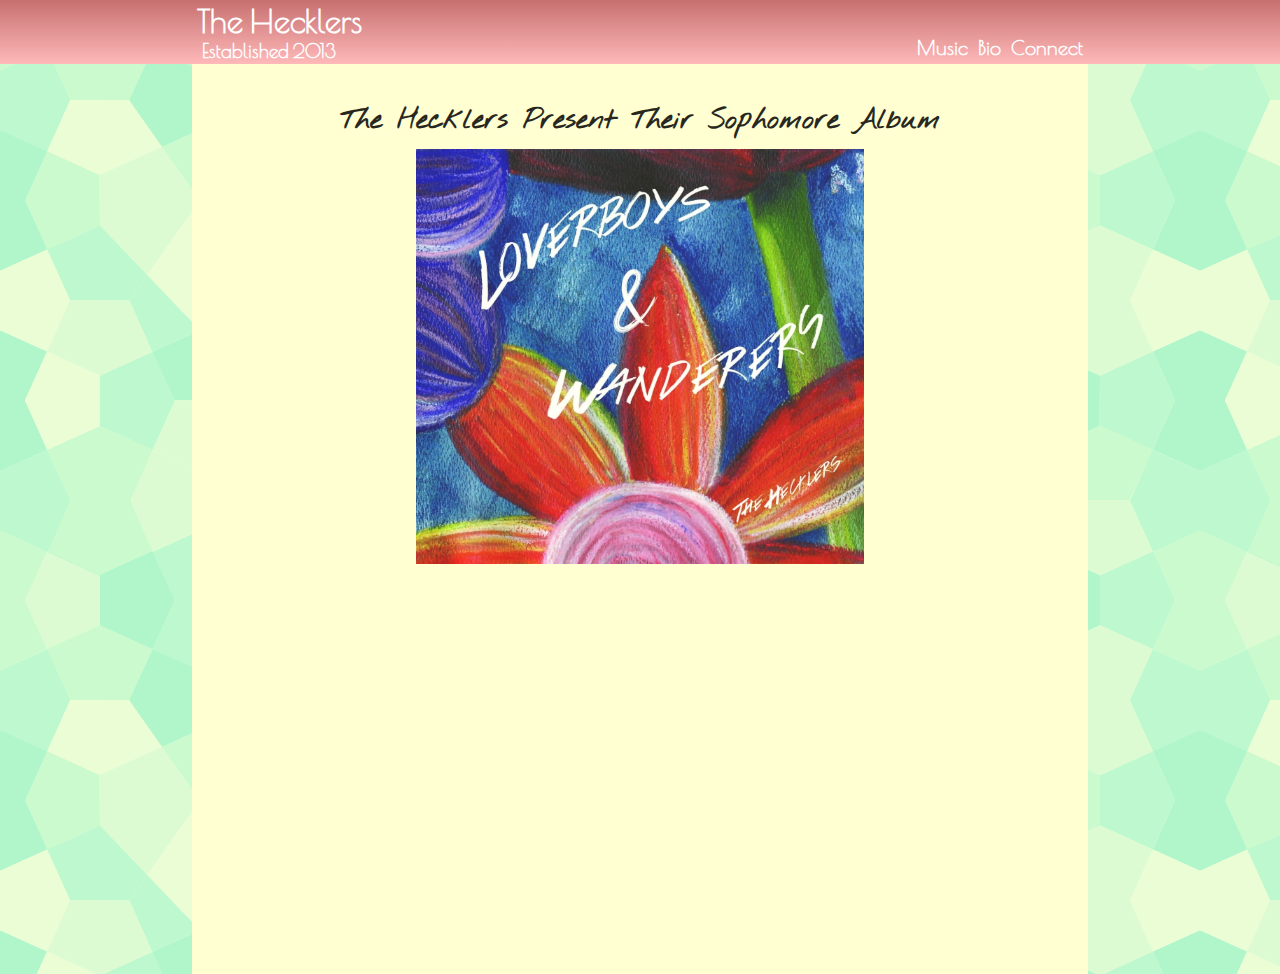
==== index.html @ 83e9a1ee "Initial commit for GitHub pages." ====
<!DOCTYPE html>
<html>
<head>
	<title>The Hecklers</title>
	<link rel="stylesheet" type="text/css" href="css/index.css">
	<link href='http://fonts.googleapis.com/css?family=Poiret+One|Indie+Flower|Fredericka+the+Great|Nothing+You+Could+Do' rel='stylesheet' type='text/css'>
	<link rel="shortcut icon" href="images/FlowerSmall.jpg"/>
	<script src="https://ajax.googleapis.com/ajax/libs/jquery/2.1.3/jquery.min.js"></script>
	<script src="js/animation.js"></script>
</head>
<body>
	<div id="headingWrap">
		<div id="headingArea">
			<div id="logoArea">
				<a href="index.html"><h1 id="logo">The Hecklers</h1></a>
				<h3>Established 2013</h3>
			</div>
			<div id="navArea">
				<ul id="navList">
					<li><a href="connect.html" class="pageLink">Connect</a></li>
					<li><a href="bio.html" class="pageLink">Bio</a></li>
					<li><a href="music.html" class="pageLink">Music</a></li>
				</ul>
			</div>
		</div>
	</div>
	<div class="content" id="indexContent">
		<p id="albumIntro">The Hecklers Present Their Sophomore Album</p>
		<img id="albumArt" src="images/LoverboysAndWanderersCover.jpg">
		<p id="orderMessage">Listen Here!</p>
		<div id="storeIcons">
			<a id='googleLink' href='https://play.google.com/store/music/album/The_Hecklers_Loverboys_Wanderers?id=Byihupob6ry2jopnxwel7wwrfxy'><img src='images/googleIcon.png' class='storeIcon'></a>
			<a id='cdBabyLink' href='http://www.cdbaby.com/cd/thehecklers12'><img src='images/cdBabyIcon.png' class='storeIcon'></a>
			<a id='amazonLink' href='http://www.amazon.com/Loverboys-Wanderers-Hecklers/dp/B013QD0I7C/'><img src='images/amazonIcon.png' class='storeIcon'></a>
			<a id='amazonLink' href='https://itunes.apple.com/us/album/loverboys-wanderers/id1029119280'><img src='images/itunesIcon.png' class='storeIcon'></a>
			<a id='spotifyLink' href='https://play.spotify.com/album/5rdeUxSdllvIRg0PjMTfB7?play=true&utm_source=open.spotify.com&utm_medium=open'><img src='images/spotifyIcon.png' class='storeIcon'></a>
		</div>
		<div style="clear: both" />
		<div id="bandCampWrapper">
			<iframe id="homePageBandcamp" style="border: 0; width: 100%; height: 42px;" src="http://bandcamp.com/EmbeddedPlayer/album=2565489598/size=small/bgcol=333333/linkcol=4ec5ec/artwork=none/transparent=true/" seamless><a href="http://thehecklers.bandcamp.com/album/dew-on-the-grass-in-the-morning">Dew on the Grass in the Morning by The Hecklers</a></iframe>
		</div>
		<p id="copyrightMessage">&copy; 2015 The Hecklers</p>
	</div>
</body>
</html>
---- css/index.css ----
#headingWrap{
	background: -webkit-linear-gradient(#C77070, #FFB9B9); /* For Safari 5.1 to 6.0 */
  	background: -o-linear-gradient(#C77070, #FFB9B9); /* For Opera 11.1 to 12.0 */
  	background: -moz-linear-gradient(#C77070, #FFB9B9); /* For Firefox 3.6 to 15 */
  	background: linear-gradient(#C77070, #FFB9B9); /* Standard syntax */
	width: 100%;
	margin: 0;
}

#headingArea {
	min-width: 200px;
	width: 70%;
	margin: 0 auto;
	padding: 2px 0;
}

body {
	margin: 0;
	background-image: url("../images/Background.png");
}

.content {
	min-width: 200px;
	width: 70%;
	margin: 0 auto;
	background-color: white;
	padding-top: 10px;
	height: 100%;
}

img {
	margin: 10px auto;
}

h1, h3, #navList a.pageLink {
	margin: 0;
	font-family: 'Poiret One', cursive;
	color: white;
	text-decoration: none;
}

#navList a.pageLink {
	font-size: 125%;
}

h3 {
	padding-left: 5px;
}

#logoArea {
	width: 40%;
	margin: 0;
	display: inline-block;
	padding-left: 5px;
}

#navArea {
	width: 55%;
	margin: 0;
	float: right;
	display: inline-block;
	margin-top: 18px;
}

#navList li {
	display: inline-block;
	float: right;
	padding: 0 5px;
	font-weight: bold;
}

#navList ul {
	float: right;
	margin-bottom: 0;
}

#navList a:hover {
	color: #4D94FF;
}

/* Bio */

#bioContent p, #connectContent p, #showsContent p,  #musicContent p {
	text-align: center;
	font-family: 'Poiret One', cursive;
	font-size: 200%;
	margin: 10px;
}

#bioContent p {
	margin: 30px;
	font-size: 24px;
}

#bioContent h4, #connectContent h4, #showsContent h4, #musicContent h4 {
	text-align: center;
	font-family: 'Fredericka the Great', cursive;
	font-size: 300%;
	font-weight: normal;
	margin-bottom: 10px;
}


#showsContent table {
	margin: 0 auto;
	font-size: 30px;
	font-family: 'Poiret One', cursive;
	border-collapse: separate;
}

#showsContent td {
	padding: 7px;
	text-align: center;
}

h4, img {
	margin-top: 0;
	padding-top: 10px;
}

/* Index */

#albumIntro {
	text-align: center;
	font-family: 'Nothing You Could Do', cursive;
	font-size: 175%;
	font-weight: bold;
	margin-bottom: 0;
}

/*#albumTitle {
	text-align: center;
	font-family: 'Nothing You Could Do', cursive;
	font-size: 175%;
	font-weight: bold;
}*/

#albumArt {
	max-width: 640px;
	width: 50%;
	display: block;
	margin: 0 auto;
}

#orderMessage {
	text-align: center;
	font-family: 'Fredericka the Great', cursive;
	font-size: 300%;
	margin-bottom: 10px;
}

/* Store Icons */

.storeIcon {
	height: auto;
	width: 64px;
	display: block;
	float: left;
	margin: 0 20px;
}

#storeIcons {
	width: auto;
	margin: 0 auto 10px;
	text-align: center;
}

#storeIcons a {
	display: inline-block;
}

#copyrightMessage {
	text-align: center;
	font-family: 'Poiret One', cursive;
	width: auto;
	margin: 10px auto 50px;
}

#iframeWrapper {
	width: 100%;
	max-width: 560px;
	overflow: hidden;
	margin: 0 auto 30px;
}

#player {
	margin: 0 auto;	
}

#bandcampWrapper {
	width: 100%;
	max-width: 560px;
	overflow: hidden;
	border-radius: 45px;
	margin: 0 auto;
	text-align: center;
}

#youtube {
	width: 100%;
	max-width: 560px;
	margin: 0 auto;
	display: block;
	height: 315px;
	overflow: hidden;
}

#bandPic {
	border: solid 1px #3382D6;
	border-radius: 45px;
	display: block;
	margin: 0 auto;
	padding: 0;
	width: 80%;
}

#connectLinkWrapper {
	width: auto;
	margin: 0 auto;
	display: inline-block;
}

#connectLinkWrapper a {
	color: blue;
	text-decoration: none;
	float: left;
}

#facebookText {
	margin-top: 25px;
	color: #C77070;
}

#emailText {
	margin-top: 15px;
	color: #C77070;
}

#twitterText {
	margin-top: 20px;
	color: #C77070;	
}


#bandCampWrapper {
	text-align: center;
	margin: 0 auto;
}

#homePageBandcamp {
	max-width: 658px;
	margin: 0 auto;
}

#connectContent {
	text-align: center;
}

#connectContent p {
	font-size: 32px;
}

/* Music */

.albumContainer {
	display: block;
	position: relative;
	float: left;
	margin: 10px 15px;
}

.subsectionTitle {
	font-size: 30px;
	padding-left: 15px;
	font-family: 'Poiret One', cursive;
	margin: 0 5px;
}

.albumArtPreview {
	width: 200px;
	height: 200px;
	border-radius: 15px;
}

.albumText {
	text-align: center;
	width: 100%;
	background-color: #FF6C6C;
	color: white;
	position: absolute;
	z-index: 1;
	bottom: 30px;
	opacity: 0.8;
}

hr {
	color: #FF6C6C;
	border-color: #FF6C6C;
	background-color: #FF6C6C;
	margin: 0 5px 10px;
}

a.activePage {
	text-decoration: underline;
	font-size: 125%;	
	font-family: 'Poiret One', cursive;
	color: white;
}

.content { 
/*  background: url(../images/Parchment.jpg) no-repeat center center fixed; 
  -webkit-background-size: cover;
  -moz-background-size: cover;
  -o-background-size: cover;
  background-size: cover;*/
  background-color: #FFFFD1;
  min-height: 100vh;
}

body {
	min-height: 100vh;
}

html {
	height: auto;
	min-height: 100%;
}

#logoArea a {
	text-decoration: none;	
}
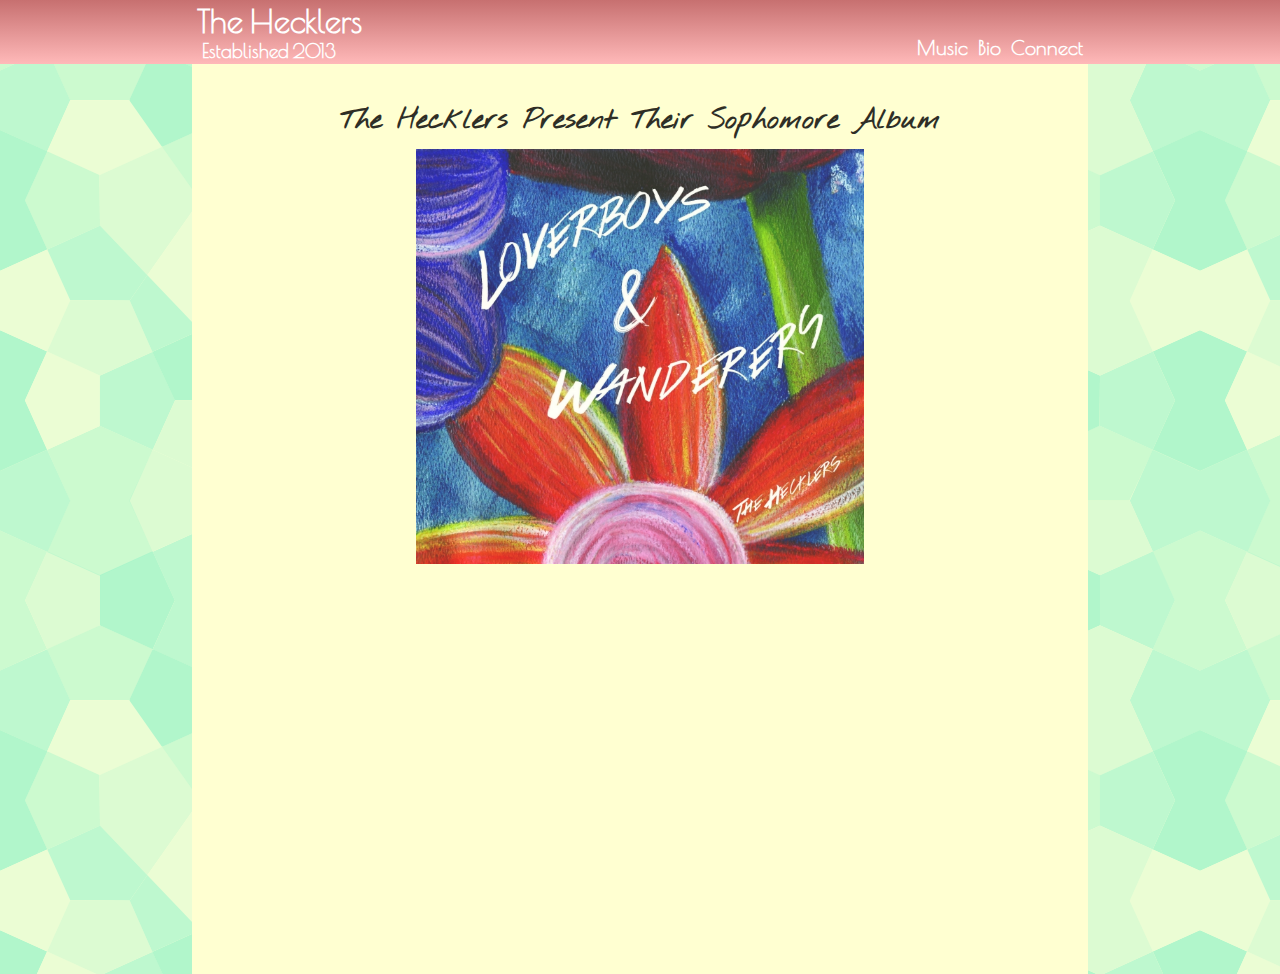
==== commit 456b9575: "Updates copyright footers and removes home page player." ====
--- a/index.html
+++ b/index.html
@@ -36,10 +36,10 @@
 			<a id='spotifyLink' href='https://play.spotify.com/album/5rdeUxSdllvIRg0PjMTfB7?play=true&utm_source=open.spotify.com&utm_medium=open'><img src='images/spotifyIcon.png' class='storeIcon'></a>
 		</div>
 		<div style="clear: both" />
-		<div id="bandCampWrapper">
+<!-- 		<div id="bandCampWrapper">
 			<iframe id="homePageBandcamp" style="border: 0; width: 100%; height: 42px;" src="http://bandcamp.com/EmbeddedPlayer/album=2565489598/size=small/bgcol=333333/linkcol=4ec5ec/artwork=none/transparent=true/" seamless><a href="http://thehecklers.bandcamp.com/album/dew-on-the-grass-in-the-morning">Dew on the Grass in the Morning by The Hecklers</a></iframe>
-		</div>
-		<p id="copyrightMessage">&copy; 2015 The Hecklers</p>
+		</div> -->
+		<p id="copyrightMessage">&copy; 2016 The Hecklers</p>
 	</div>
 </body>
 </html>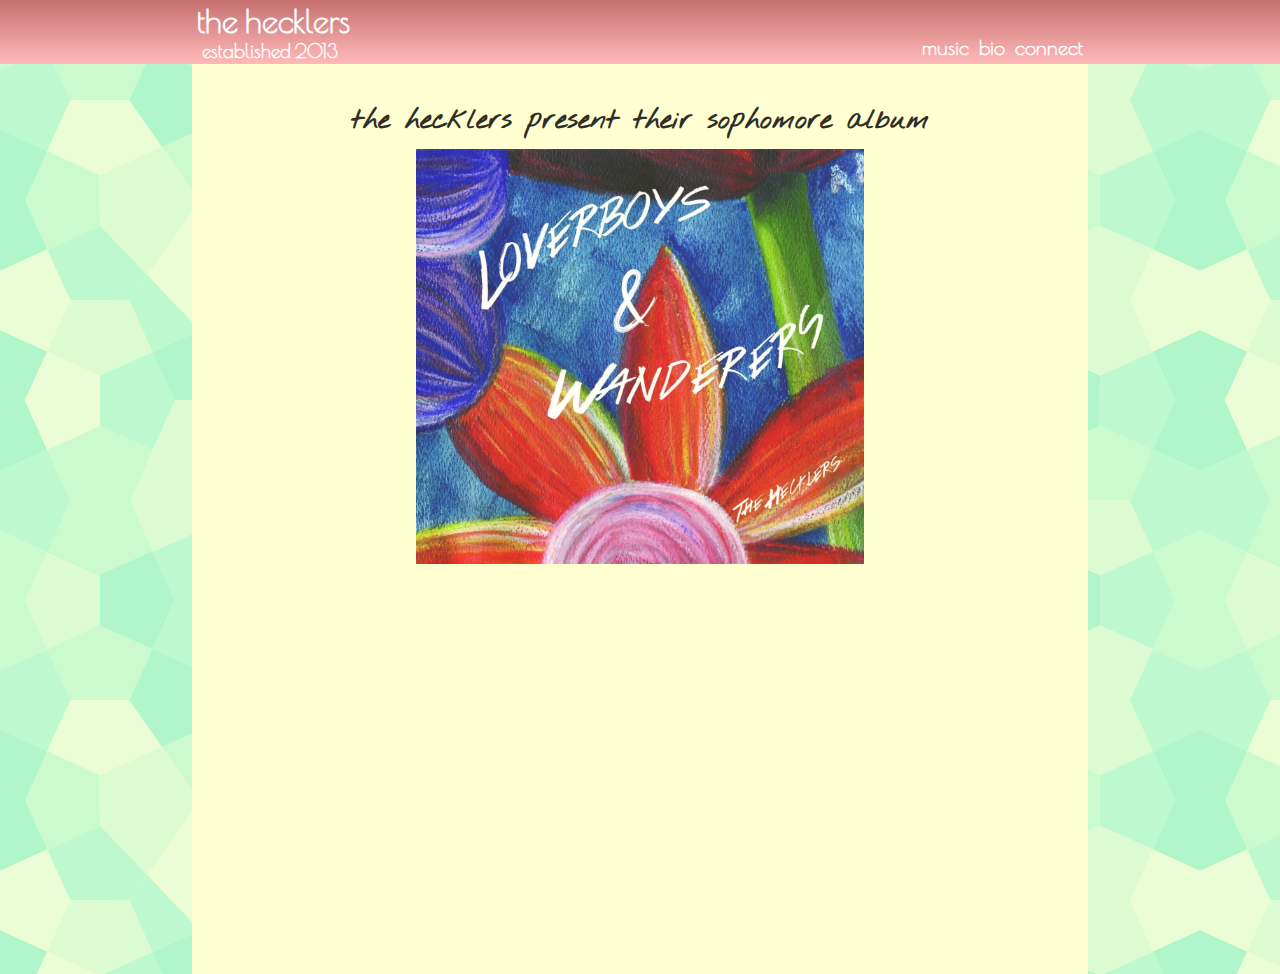
==== commit 6c865e4e: "Switches headers and titles to lower case since all the hip kids are doing it." ====
--- a/index.html
+++ b/index.html
@@ -1,7 +1,7 @@
 <!DOCTYPE html>
 <html>
 <head>
-	<title>The Hecklers</title>
+	<title>the hecklers</title>
 	<link rel="stylesheet" type="text/css" href="css/index.css">
 	<link href='http://fonts.googleapis.com/css?family=Poiret+One|Indie+Flower|Fredericka+the+Great|Nothing+You+Could+Do' rel='stylesheet' type='text/css'>
 	<link rel="shortcut icon" href="images/FlowerSmall.jpg"/>
@@ -12,22 +12,22 @@
 	<div id="headingWrap">
 		<div id="headingArea">
 			<div id="logoArea">
-				<a href="index.html"><h1 id="logo">The Hecklers</h1></a>
-				<h3>Established 2013</h3>
+				<a href="index.html"><h1 id="logo">the hecklers</h1></a>
+				<h3>established 2013</h3>
 			</div>
 			<div id="navArea">
 				<ul id="navList">
-					<li><a href="connect.html" class="pageLink">Connect</a></li>
-					<li><a href="bio.html" class="pageLink">Bio</a></li>
-					<li><a href="music.html" class="pageLink">Music</a></li>
+					<li><a href="connect.html" class="pageLink">connect</a></li>
+					<li><a href="bio.html" class="pageLink">bio</a></li>
+					<li><a href="music.html" class="pageLink">music</a></li>
 				</ul>
 			</div>
 		</div>
 	</div>
 	<div class="content" id="indexContent">
-		<p id="albumIntro">The Hecklers Present Their Sophomore Album</p>
+		<p id="albumIntro">the hecklers present their sophomore album</p>
 		<img id="albumArt" src="images/LoverboysAndWanderersCover.jpg">
-		<p id="orderMessage">Listen Here!</p>
+		<p id="orderMessage">listen here!</p>
 		<div id="storeIcons">
 			<a id='googleLink' href='https://play.google.com/store/music/album/The_Hecklers_Loverboys_Wanderers?id=Byihupob6ry2jopnxwel7wwrfxy'><img src='images/googleIcon.png' class='storeIcon'></a>
 			<a id='cdBabyLink' href='http://www.cdbaby.com/cd/thehecklers12'><img src='images/cdBabyIcon.png' class='storeIcon'></a>
--- a/css/index.css
+++ b/css/index.css
@@ -183,6 +183,18 @@
 	margin: 0 auto 30px;
 }
 
+#cdBabyIframeWrapper {
+	padding: 0 10px;
+	width: 100%;
+	max-width: 1000px;
+	overflow: hidden;
+	margin: 20px auto;
+}
+
+#cdBabyIframeWrapper iframe {
+	margin: 0 auto;
+}
+
 #player {
 	margin: 0 auto;	
 }
@@ -192,7 +204,7 @@
 	max-width: 560px;
 	overflow: hidden;
 	border-radius: 45px;
-	margin: 0 auto;
+	margin: 20px auto;
 	text-align: center;
 }
 
